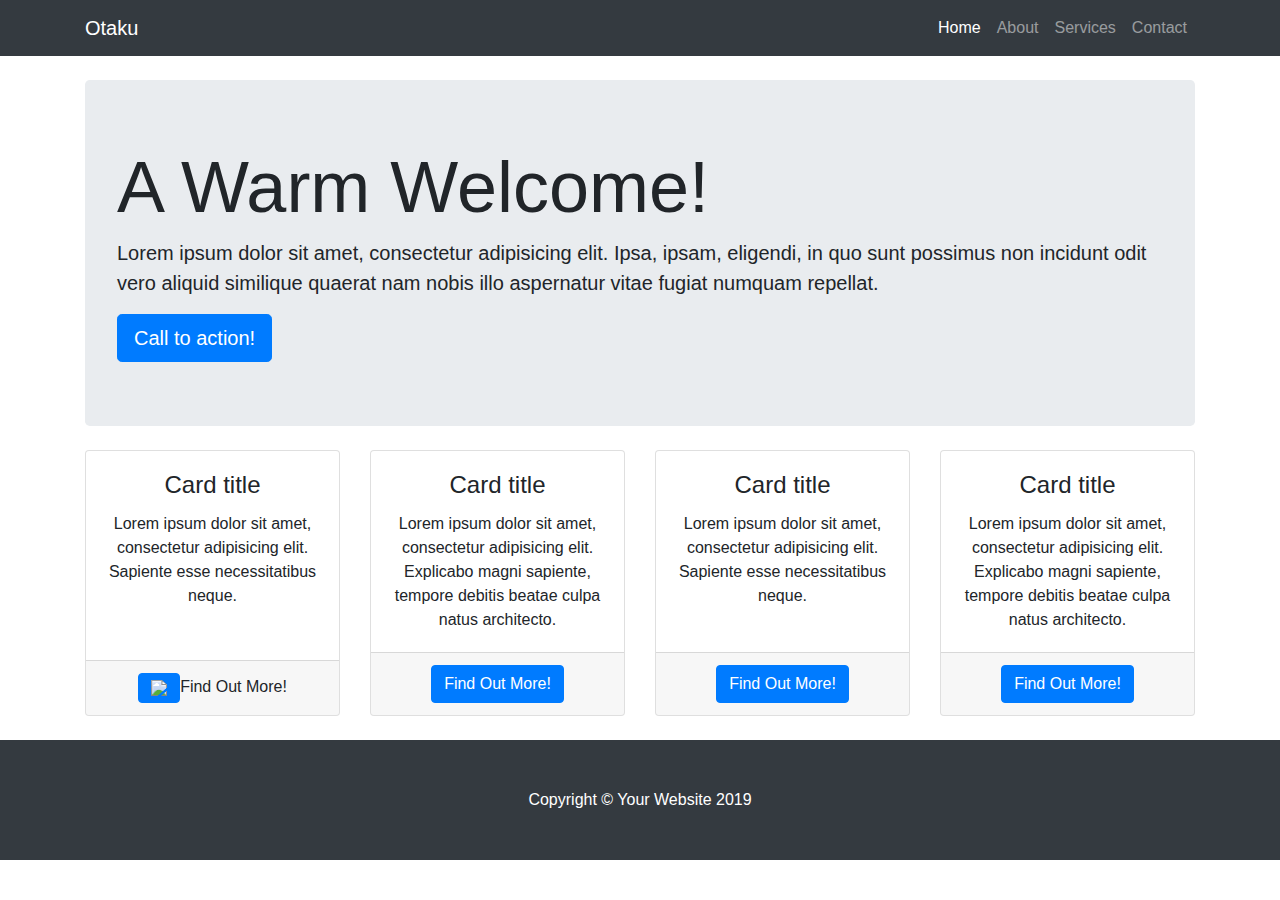
==== otakubootstrap/index.html @ 056ef463 "bill" ====
<!DOCTYPE html>
<html lang="en">

<head>

  <meta charset="utf-8">
  <meta name="viewport" content="width=device-width, initial-scale=1, shrink-to-fit=no">
  <meta name="description" content="">
  <meta name="author" content="">

  <title>Otaku</title>

  <!-- Bootstrap core CSS -->
  <link href="vendor/bootstrap/css/bootstrap.min.css" rel="stylesheet">

  <!-- Custom styles for this template -->
  <link href="css/heroic-features.css" rel="stylesheet">

</head>

<body>

  <!-- Navigation -->
  <nav class="navbar navbar-expand-lg navbar-dark bg-dark fixed-top">
    <div class="container">
      <a class="navbar-brand" href="#">Otaku</a>
      <button class="navbar-toggler" type="button" data-toggle="collapse" data-target="#navbarResponsive" aria-controls="navbarResponsive" aria-expanded="false" aria-label="Toggle navigation">
        <span class="navbar-toggler-icon"></span>
      </button>
      <div class="collapse navbar-collapse" id="navbarResponsive">
        <ul class="navbar-nav ml-auto">
          <li class="nav-item active">
            <a class="nav-link" href="#">Home
              <span class="sr-only">(current)</span>
            </a>
          </li>
          <li class="nav-item">
            <a class="nav-link" href="#">About</a>
          </li>
          <li class="nav-item">
            <a class="nav-link" href="#">Services</a>
          </li>
          <li class="nav-item">
            <a class="nav-link" href="#">Contact</a>
          </li>
        </ul>
      </div>
    </div>
  </nav>

  <!-- Page Content -->
  <div class="container">

    <!-- Jumbotron Header -->
    <header class="jumbotron my-4">
      <h1 class="display-3">A Warm Welcome!</h1>
      <p class="lead">Lorem ipsum dolor sit amet, consectetur adipisicing elit. Ipsa, ipsam, eligendi, in quo sunt possimus non incidunt odit vero aliquid similique quaerat nam nobis illo aspernatur vitae fugiat numquam repellat.</p>
      <a href="" class="btn btn-primary btn-lg">Call to action!</a>
      
    </header>

    <!-- Page Features -->
    <div class="row text-center">

      <div class="col-lg-3 col-md-6 mb-4">
        <div class="card h-100">
          <img class="card-img-top" src="http://placehold.it/500x325" alt="">
          <div class="card-body">
            <h4 class="card-title">Card title</h4>
            <p class="card-text">Lorem ipsum dolor sit amet, consectetur adipisicing elit. Sapiente esse necessitatibus neque.</p>
          </div>
          <div class="card-footer">
            <img src="assets/anime-gif-wallpaper-7.gif" class="btn btn-primary">Find Out More!</a>
          </div>
        </div>
      </div>

      <div class="col-lg-3 col-md-6 mb-4">
        <div class="card h-100">
          <img class="card-img-top" src="http://placehold.it/500x325" alt="">
          <div class="card-body">
            <h4 class="card-title">Card title</h4>
            <p class="card-text">Lorem ipsum dolor sit amet, consectetur adipisicing elit. Explicabo magni sapiente, tempore debitis beatae culpa natus architecto.</p>
          </div>
          <div class="card-footer">
            <a href="#" class="btn btn-primary">Find Out More!</a>
          </div>
        </div>
      </div>

      <div class="col-lg-3 col-md-6 mb-4">
        <div class="card h-100">
          <img class="card-img-top" src="http://placehold.it/500x325" alt="">
          <div class="card-body">
            <h4 class="card-title">Card title</h4>
            <p class="card-text">Lorem ipsum dolor sit amet, consectetur adipisicing elit. Sapiente esse necessitatibus neque.</p>
          </div>
          <div class="card-footer">
            <a href="#" class="btn btn-primary">Find Out More!</a>
          </div>
        </div>
      </div>

      <div class="col-lg-3 col-md-6 mb-4">
        <div class="card h-100">
          <img class="card-img-top" src="http://placehold.it/500x325" alt="">
          <div class="card-body">
            <h4 class="card-title">Card title</h4>
            <p class="card-text">Lorem ipsum dolor sit amet, consectetur adipisicing elit. Explicabo magni sapiente, tempore debitis beatae culpa natus architecto.</p>
          </div>
          <div class="card-footer">
            <a href="#" class="btn btn-primary">Find Out More!</a>
          </div>
        </div>
      </div>

    </div>
    <!-- /.row -->

  </div>
  <!-- /.container -->

  <!-- Footer -->
  <footer class="py-5 bg-dark">
    <div class="container">
      <p class="m-0 text-center text-white">Copyright &copy; Your Website 2019</p>
    </div>
    <!-- /.container -->
  </footer>

  <!-- Bootstrap core JavaScript -->
  <script src="vendor/jquery/jquery.min.js"></script>
  <script src="vendor/bootstrap/js/bootstrap.bundle.min.js"></script>


</body>

</html>
---- otakubootstrap/css/heroic-features.css ----
/*!
 * Start Bootstrap - Heroic Features (https://startbootstrap.com/template-overviews/heroic-features)
 * Copyright 2013-2019 Start Bootstrap
 * Licensed under MIT (https://github.com/BlackrockDigital/startbootstrap-heroic-features/blob/master/LICENSE)
 */
body {
  padding-top: 56px;
}
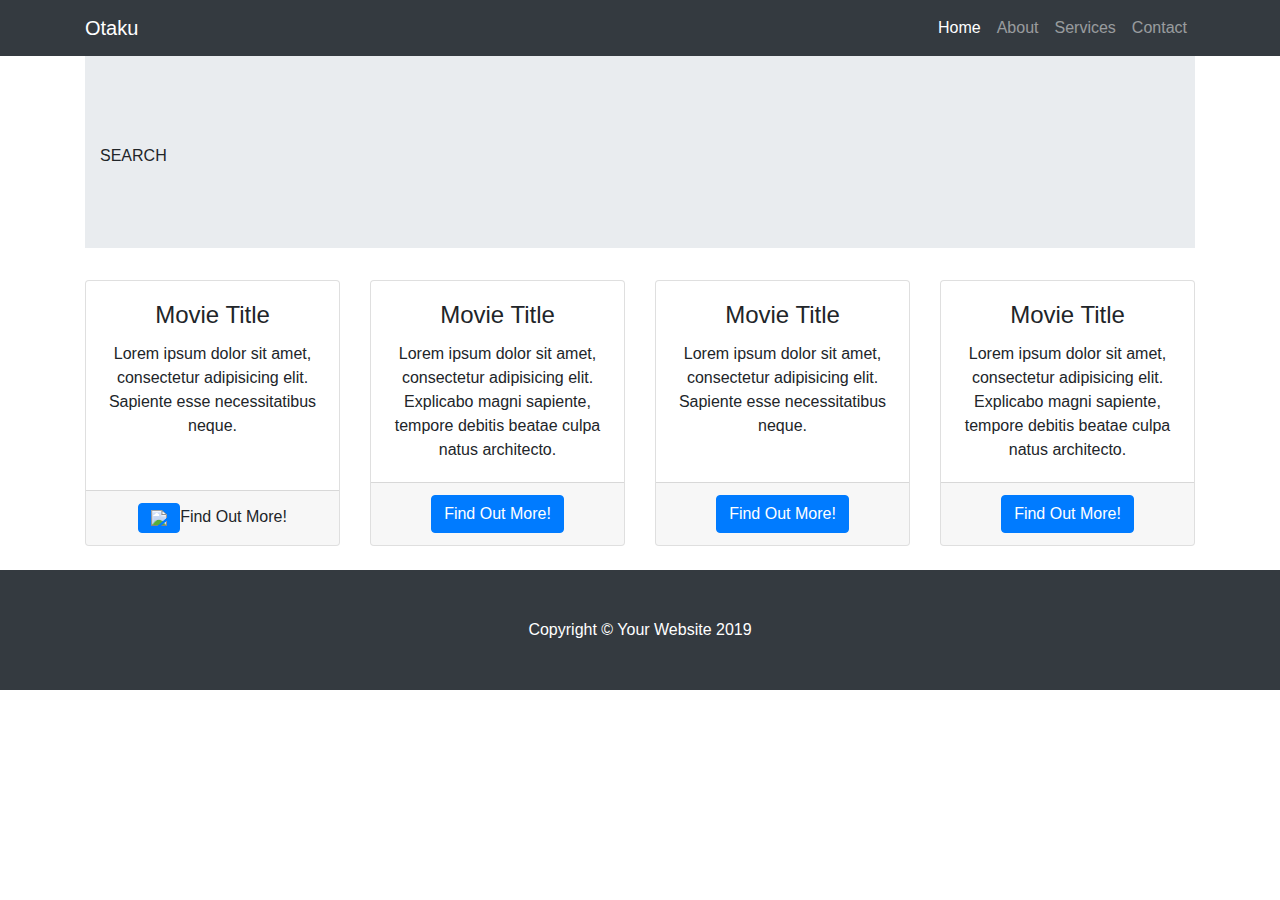
==== commit f7e747b2: "pull" ====
--- a/otakubootstrap/index.html
+++ b/otakubootstrap/index.html
@@ -52,12 +52,20 @@
   <div class="container">
 
     <!-- Jumbotron Header -->
-    <header class="jumbotron my-4">
+    <!-- <header class="jumbotron my-4">
       <h1 class="display-3">A Warm Welcome!</h1>
       <p class="lead">Lorem ipsum dolor sit amet, consectetur adipisicing elit. Ipsa, ipsam, eligendi, in quo sunt possimus non incidunt odit vero aliquid similique quaerat nam nobis illo aspernatur vitae fugiat numquam repellat.</p>
       <a href="" class="btn btn-primary btn-lg">Call to action!</a>
-      
-    </header>
+      <img src="assets/anime-gif-wallpaper-7" alt="">
+    </header> -->
+
+    <div class="jumbotron jumbotron-fluid">
+      <div class="container">
+        <!-- <h1>Bootstrap Tutorial</h1> -->
+        <img src="assets/anime-gif-wallpaper-7.gif" alt="">
+        <p>SEARCH</p> 
+      </div>
+    </div>
 
     <!-- Page Features -->
     <div class="row text-center">
@@ -66,7 +74,7 @@
         <div class="card h-100">
           <img class="card-img-top" src="http://placehold.it/500x325" alt="">
           <div class="card-body">
-            <h4 class="card-title">Card title</h4>
+            <h4 class="card-title">Movie Title</h4>
             <p class="card-text">Lorem ipsum dolor sit amet, consectetur adipisicing elit. Sapiente esse necessitatibus neque.</p>
           </div>
           <div class="card-footer">
@@ -79,7 +87,7 @@
         <div class="card h-100">
           <img class="card-img-top" src="http://placehold.it/500x325" alt="">
           <div class="card-body">
-            <h4 class="card-title">Card title</h4>
+            <h4 class="card-title">Movie Title</h4>
             <p class="card-text">Lorem ipsum dolor sit amet, consectetur adipisicing elit. Explicabo magni sapiente, tempore debitis beatae culpa natus architecto.</p>
           </div>
           <div class="card-footer">
@@ -92,7 +100,7 @@
         <div class="card h-100">
           <img class="card-img-top" src="http://placehold.it/500x325" alt="">
           <div class="card-body">
-            <h4 class="card-title">Card title</h4>
+            <h4 class="card-title">Movie Title</h4>
             <p class="card-text">Lorem ipsum dolor sit amet, consectetur adipisicing elit. Sapiente esse necessitatibus neque.</p>
           </div>
           <div class="card-footer">
@@ -105,7 +113,7 @@
         <div class="card h-100">
           <img class="card-img-top" src="http://placehold.it/500x325" alt="">
           <div class="card-body">
-            <h4 class="card-title">Card title</h4>
+            <h4 class="card-title">Movie Title</h4>
             <p class="card-text">Lorem ipsum dolor sit amet, consectetur adipisicing elit. Explicabo magni sapiente, tempore debitis beatae culpa natus architecto.</p>
           </div>
           <div class="card-footer">
